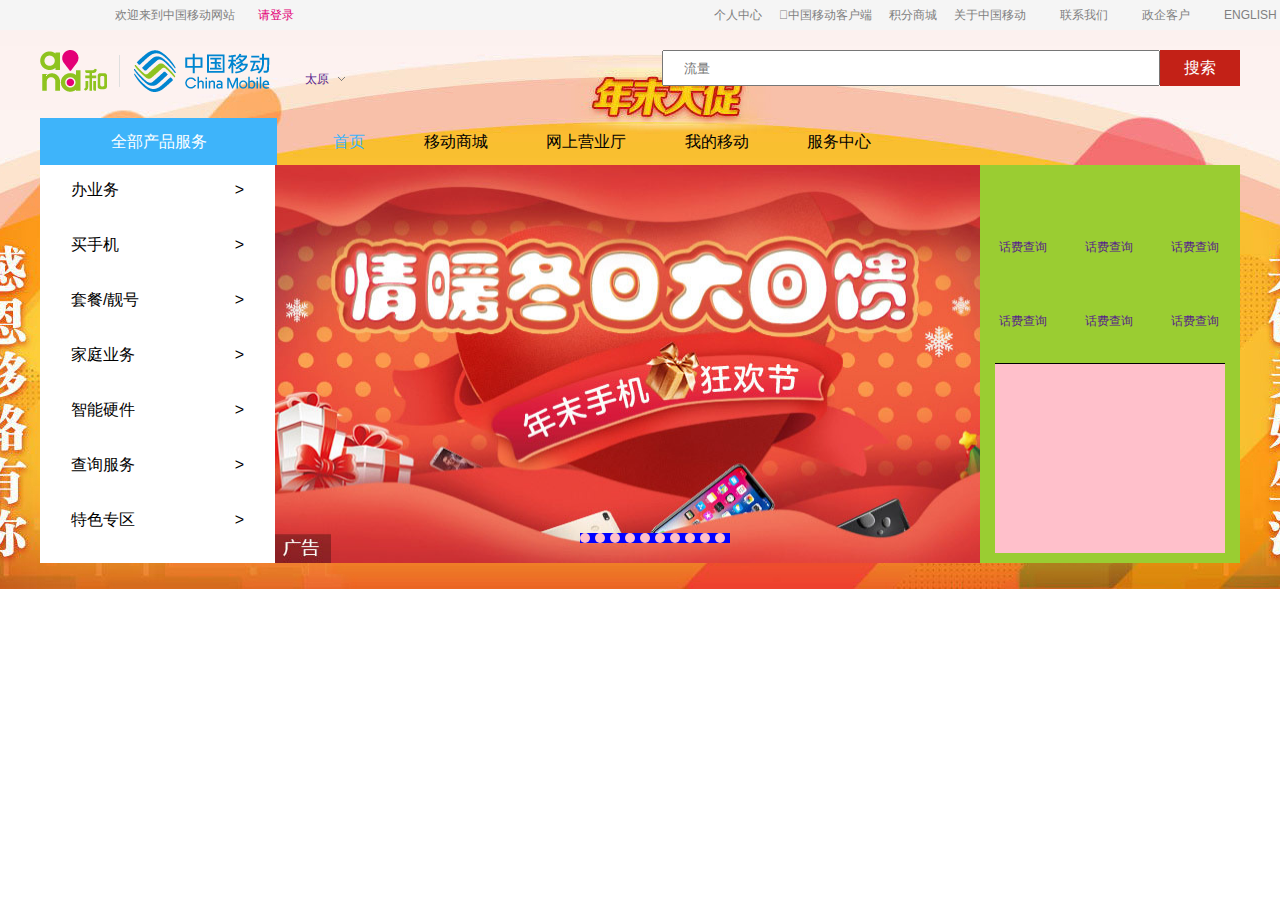
==== index.html @ ba420d48 "yidong" ====
<!DOCTYPE html>
<html lang="en">
<head>
	<meta charset="UTF-8">
	<link rel="stylesheet" href="css/index.css">
	<title>中国移动</title>
</head>
<body>
   <!-- 最上边 -->
	<div class="dh">
		<div class="dh1">
			<div class="dha">
				<div class="dhz1">
					欢迎来到中国移动网站
				</div>
                 <a href="" class="dhz2">
                 	请登录
                 </a>
			</div>
			<div class="dhb">
				<ul>
					<li>
						<a href="">个人中心</a>
					</li>
					<li>

						<a href=""> &#xe644;中国移动客户端</a>
					</li>
					<li>
						<a href="">积分商城</a>
					</li>
					<li>
						<a href="">关于中国移动</a>
					</li>
					<li>
						<a href="">联系我们</a>
					</li>
					<li>
						<a href="">政企客户</a>
					</li>
					<li>
						<a href="">ENGLISH</a>
					</li>
				</ul>
			</div>
		</div>
	</div>
	<!-- 最上边结束 -->
	<!-- 第二部分 -->
	<!-- <div class="t2"> -->
	<div class="t21">
			<a href="">
				<img src="img/logo.png" alt="">
			</a>
			<div class="t22">
				<a href="">
					太原
				</a>
			</div>
			<div class="sousuo1">
				<input type="text" placeholder="流量"></input>
				<a href="">搜索</a>
			</div>
		</div>
		<div class="t3">
			<div class="t3a">全部产品服务</div>
			<ul>
				<li>
					<a href="" class="ab">首页</a>
				</li>
				<li>
					<a href="" class="ab">移动商城</a>
				</li>
				<li>
					<a href="" class="ab">网上营业厅</a>
				</li>
				<li>
					<a href="" class="ab">我的移动</a>
				</li>
				<li>
					<a href="" class="ab">服务中心</a>
				</li>
			</ul>
		</div>
<!-- 轮播图 -->
	        <div class="banner">
	        <div class="zuo">
	        	<ul>
	        		<li>
	        			<a href="">办业务</a>
	        			<a href="">></a>
	        		</li>
	        		<li>
	        			<a href="">买手机</a>
	        			<a href="">></a>
	        		</li>
	        		<li>
	        			<a href="">套餐/靓号</a>
	        			<a href="">></a>
	        		</li>
	        		<li>
	        			<a href="">家庭业务</a>
	        			<a href="">></a>
	        		</li>
	        		<li>
	        			<a href="">智能硬件</a>
	        			<a href="">></a>
	        		</li>
	        		<li>
	        			<a href="">查询服务</a>
	        			<a href="">></a>
	        		</li>
	        		<li>
	        			<a href="">特色专区</a>
	        			<a href="">></a>
	        		</li>
	        	</ul>
	        </div>
	      <div class="zhong">
	       <ul>
			<li>
				<img src="img/z1.jpg" alt="">
			</li>
			<li>
				<img src="img/z1.jpg" alt="">
			</li>
			<li>
				<img src="img/z1.jpg" alt="">
			</li>
			<li>
				<img src="img/z1.jpg" alt="">
			</li>
			<li>
				<img src="img/z1.jpg" alt="">
			</li>
			<li>
				<img src="img/z1.jpg" alt="">
			</li>
			<li>
				<img src="img/z1.jpg" alt="">
			</li>
			<li>
				<img src="img/z1.jpg" alt="">
			</li>
			<li>
				<img src="img/z1.jpg" alt="">
			</li>
			<li>
				<img src="img/z1.jpg" alt="">
			</li>
		</ul>
	        </div>
	    <div class="xiaoyuan">
		<ul>
			<li></li>
			<li></li>
			<li></li>
			<li></li>
			<li></li>
			<li></li>
			<li></li>
			<li></li>
			<li></li>
			<li></li>
		</ul>
		</div>
	    <div class="you">
	        <div class="you1">
	        	<ul>
	        		<li>
	        			<a href="">
	        				<p>话费查询</p>
	        			</a>
	        		</li>
	        		<li>
	        			<a href="">
	        				<p>话费查询</p>
	        			</a>
	        		</li>
	        		<li>
	        			<a href="">
	        				<p>话费查询</p>
	        			</a>
	        		</li>
	        		<li>
	        			<a href="">
	        				<p>话费查询</p>
	        			</a>
	        		</li>
	        		<li>
	        			<a href="">
	        				<p>话费查询</p>
	        			</a>
	        		</li>
	        		<li>
	        			<a href="">
	        				<p>话费查询</p>
	        			</a>
	        		</li>
	        	</ul>
	        </div>
	        <div class="youx">
	        	
	        </div>	
	    </div>
	        </div>
	       <!-- 轮播图结束 -->
<!-- 	</div> -->
	<!-- 第二部分结束 -->
	
</body>
</html>
---- css/index.css ----
/*
* @Author: lenovo
* @Date:   2017-12-20 20:43:06
* @Last Modified by:   lenovo
* @Last Modified time: 2017-12-21 08:35:09
*/
@import url('base.css');
body{
	width: 100%;
	height: auto;
	background:url('../img/aaa.jpg') no-repeat -30px center ;
}
/* 最上边 */
.dh{
	width: 1420px;
	height: 30px;
	background: #f5f5f5;
}
.dh1{
	width: 1200px;
	height: 100%;
	margin: 0 auto;
	display: flex;
	justify-content: space-between;
}
.dha{
	width: 202px;
	height: 100%;
}
.dhb{
	width: 613px;
	height: 100%;
}
.dhb ul{
	width: 100%;
	height: 100%;
}
.dhb ul li{
	width: auto;
	height: 100%;
	float: left;
	box-sizing: border-box;
	padding-right: 17px;
	padding-left: 17px;
	font-size: 12px;
	text-align: center;
	line-height: 30px;


}
.dhb ul li a{
		color: #808080;
}
.dhb ul li a:hover{
	color: #0085d0;
}
@font-face {
  font-family: 'iconfont';  /* project id 492971 */
  src: url('http://at.alicdn.com/t/font_492971_yzzt6fkeacj1c3di.eot');
  src: url('http://at.alicdn.com/t/font_492971_yzzt6fkeacj1c3di.eot?#iefix') format('embedded-opentype'),
  url('http://at.alicdn.com/t/font_492971_yzzt6fkeacj1c3di.woff') format('woff'),
  url('http://at.alicdn.com/t/font_492971_yzzt6fkeacj1c3di.ttf') format('truetype'),
  url('http://at.alicdn.com/t/font_492971_yzzt6fkeacj1c3di.svg#iconfont') format('svg');
}
.iconfont{
	display: block;
  font-family: 'iconfont';
}
.dhb ul li:nth-child(2) {
	padding-left: 0;
	padding-right: 0px;
}
.dhb ul li:nth-child(3) {

	padding-right: 0px;
}
.dhz1{
	width: 130px;
	height: 100%;
	float: left;
	font-size: 12px;
	text-align: center;
	line-height: 30px;
	color: #808080;
}
.dhz2{
	display: block;
	width: 72px;
	height: 100%;
	float: left;
	font-size: 12px;
	text-align: center;
	line-height: 30px;
	color: #e40077;

}
/* 最上边结束 */
/* 第二部分 */
.t2{
	width:100%;
	height: 450px;
	/* background-image: url('../img/TIM图片20171220212020.jpg'); */

}
.t21{
	width: 1200px;
	height: 88px;
	margin: 0 auto;
	z-index: 2;
}
.t21 a{
	display: block;
	width: auto;
	height: auto;
	z-index: 2;
	margin-top: 20px;
	float: left;
}
.t21 a img{
	display: block;
}
.t22{
	width: 40px;
	height: 18px;
	float: left;
	margin-top: 40px;
	margin-left: 35px;
	background: url('../img/slidedown.png') no-repeat right center;
}
.t22 a{
	margin-top:1px;
	font-size: 12px;
}
.sousuo1{
	float: right;
	margin-top: 20px;
}
.sousuo1 input{
	width: 498px;
	height: 36px;
	box-sizing: border-box;
	padding-left: 20px;
	color: #C32117;
}
.sousuo1 input:focus{outline: none}
.sousuo1 a{
	display: block;
	width: 80px;
	height: 36px;
	background:#C32117;
	float: right;
	color: white;
	margin-top: 0px;
	line-height: 36px;
	text-align: center;
}
.t3{
	width: 1200px;
	height: 47px;
	margin: 0 auto;
}
.t3a{

	width: 237px;
	height: 100%;
	background: #3EB4FA;
	line-height: 47px;
	text-align: center;
	color: white;
	float: left;
}
.t3 ul{
	width: 623px;
	height: 100%;
	display: flex;
	justify-content: space-between;
	box-sizing: border-box;
	padding-left: 27px;

}
.t3 ul li{
	width: auto;
	height: 100%;
	float: left;
}
.ab{
	font-size: 16px;
	line-height: 47px;
	text-align: center;
	padding: 0 29px;
	color: black;
}
li:first-child  .ab{
	color: #3EB4FA;
}
li:hover .ab{
    color: #3EB4FA;
}
/* 第二部分结束 */
/* 轮播图开始 */
.banner{
	width: 1200px;
	height: 398px;
	background: red;
	margin: 0 auto;
	position: relative;
}
.zuo{
	width: 235px;
	height: 100%;
	float: left;
}
.zuo ul{
	width: 100%;
	height: 100%;
	background: white;
}
.zuo ul li{
    width: 100%;
    height: 50px;
    background: white;
    box-sizing: border-box;
    padding: 0 31px;
    display: flex;
    justify-content: space-between;
    line-height: 50px;
	text-align: center;
    margin-bottom: 5px;
}
.zuo ul li a{
	color: black;
	font-size: 16px;
}
.zuo ul li:hover a{
  color: #3EB4FA;
}
.zhong{
	width: 705px;
	height: 398px;
	float: left;
	background: pink;
		position: relative;

}
.zhong ul{
	width: 100%;
	height: 100%;

}
.zhong ul li{
    width: 100%;
	height: 100%;
	background: yellow;
	position: absolute;
	top: 0;
	left: 0;
}
.zhong ul li img{
	display: block;
	width: 100%;
	height: 100%;
}
.xiaoyuan{
	width: 150px;
	height: 10px;
	background: blue;
	position: absolute;
	bottom: 20px;
	right: 510px;
}
/* .yuan{
	width: auto;
	height: 10px;
	background: yellow;
	position: absolute;
	bottom: 10px;
	right: 50px;
} */
.banner .xiaoyuan li{
	width: 10px;
	height: 10px;
	background: pink;
	float: left;
	margin-right: 5px;
	border-radius: 50%;
}
.banner .xiaoyuan li:last-child{
	margin-right: 0;
}
.you{
	width: 260px;
	height: 398px;
	background: yellowgreen;
	float: right;
}
.you1{
	width: 100%;
	height: 178px;
	box-sizing: border-box;
	padding-top: 30px;
}
.you1 li{
	width: 86px;
	height: 74px;
	float: left;
}
.you1 li a p{
	font-size: 12px;
	line-height: 24px;
	margin-top: 40px;
	text-align: center;
}
.youx{
	width: 230px;
	height: 190px;
	background: pink;
	margin-top: 20px;
	margin-left:15px;
	margin-right: 15px;
	box-sizing: border-box;
	border-top: 1px solid black;
}
/* 轮播图结束 */
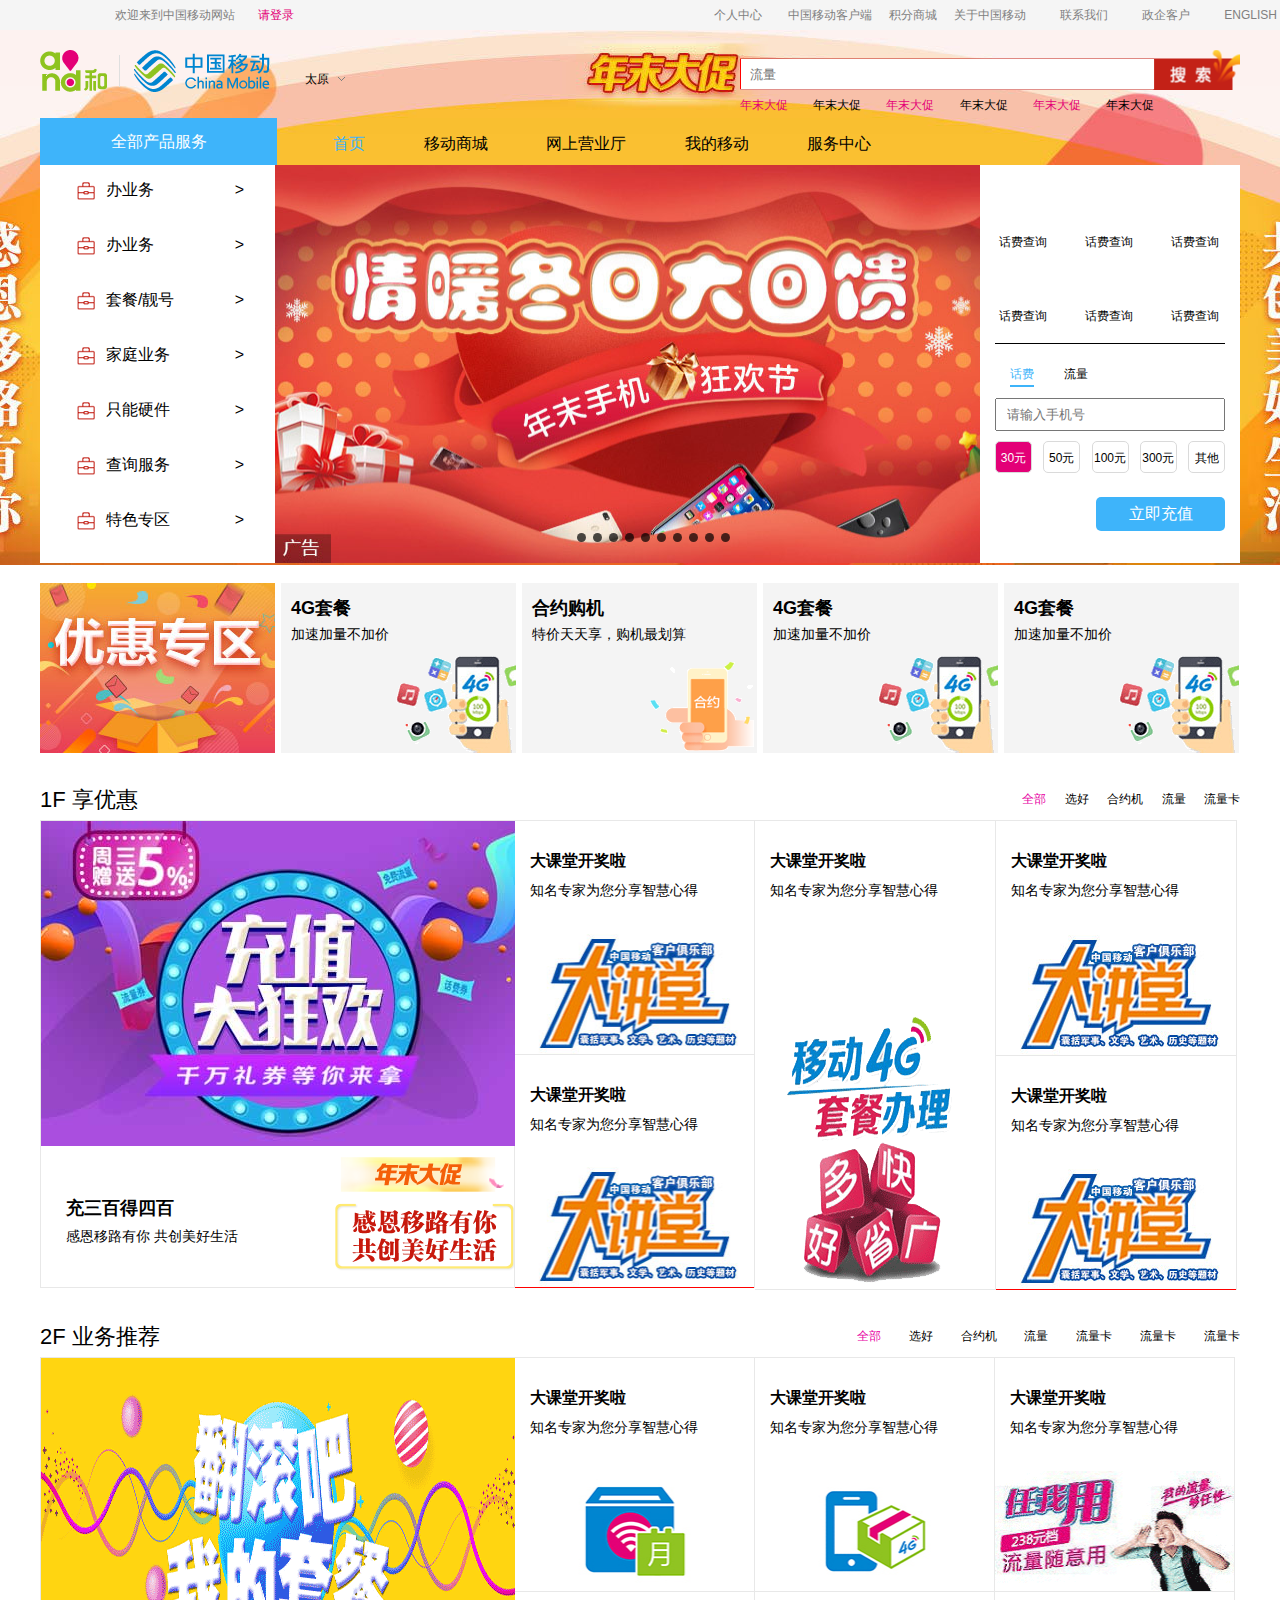
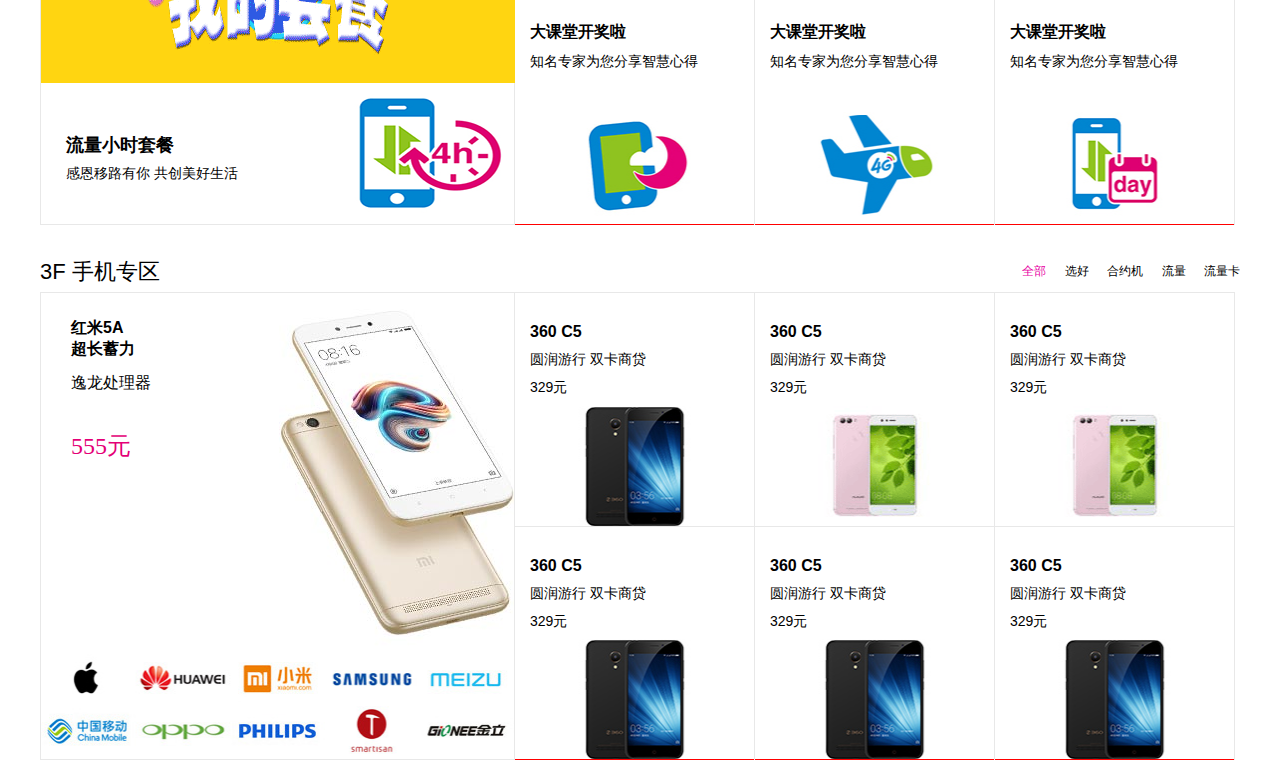
==== commit 662fa3f1: "aaa" ====
--- a/index.html
+++ b/index.html
@@ -24,7 +24,7 @@
 					</li>
 					<li>
 
-						<a href=""> &#xe644;中国移动客户端</a>
+						<a href="" class="iconfont">&#xe644;中国移动客户端</a>
 					</li>
 					<li>
 						<a href="">积分商城</a>
@@ -57,11 +57,23 @@
 					太原
 				</a>
 			</div>
-			<div class="sousuo1">
+			<div class="sousuo">
+				<div class="sousuo1">
 				<input type="text" placeholder="流量"></input>
-				<a href="">搜索</a>
+				<a href=""></a>
+			 	</div>
+			<div class="sousuo2">
+				<a href="">年末大促</a>
+				<a href="">年末大促</a>
+				<a href="">年末大促</a>
+				<a href="">年末大促</a>
+				<a href="">年末大促</a>
+				<a href="">年末大促</a>
 			</div>
-		</div>
+			
+			</div>
+			
+	</div>
 		<div class="t3">
 			<div class="t3a">全部产品服务</div>
 			<ul>
@@ -87,31 +99,46 @@
 	        <div class="zuo">
 	        	<ul>
 	        		<li>
-	        			<a href="">办业务</a>
+	        		
+	        			<a href="">
+	        			<img src="img/yewu.png" alt="">
+	        			&nbsp;&nbsp;办业务</a>
 	        			<a href="">></a>
 	        		</li>
 	        		<li>
-	        			<a href="">买手机</a>
+	        		<a href="">
+	        			<img src="img/yewu.png" alt="">
+	        			&nbsp;&nbsp;办业务</a>
 	        			<a href="">></a>
 	        		</li>
 	        		<li>
-	        			<a href="">套餐/靓号</a>
+	        			<a href="">
+	        			<img src="img/yewu.png" alt="">
+	        			&nbsp;&nbsp;套餐/靓号</a>
 	        			<a href="">></a>
 	        		</li>
 	        		<li>
-	        			<a href="">家庭业务</a>
+	        			<a href="">
+	        			<img src="img/yewu.png" alt="">
+	        			&nbsp;&nbsp;家庭业务</a>
 	        			<a href="">></a>
 	        		</li>
 	        		<li>
-	        			<a href="">智能硬件</a>
+	        			<a href="">
+	        			<img src="img/yewu.png" alt="">
+	        			&nbsp;&nbsp;只能硬件</a>
 	        			<a href="">></a>
 	        		</li>
 	        		<li>
-	        			<a href="">查询服务</a>
+	        			<a href="">
+	        			<img src="img/yewu.png" alt="">
+	        			&nbsp;&nbsp;查询服务</a>
 	        			<a href="">></a>
 	        		</li>
 	        		<li>
-	        			<a href="">特色专区</a>
+	        			<a href="">
+	        			<img src="img/yewu.png" alt="">
+	        			&nbsp;&nbsp;特色专区</a>
 	        			<a href="">></a>
 	        		</li>
 	        	</ul>
@@ -152,61 +179,451 @@
 	        </div>
 	    <div class="xiaoyuan">
 		<ul>
-			<li></li>
-			<li></li>
-			<li></li>
-			<li></li>
-			<li></li>
-			<li></li>
-			<li></li>
-			<li></li>
-			<li></li>
-			<li></li>
+			<a href="">
+				<li></li>
+			</a>
+			<a href="">
+				<li></li>
+			</a>
+			<a href="">
+				<li></li>
+			</a>
+			<a href="">
+				<li></li>
+			</a>
+			<a href="">
+				<li></li>
+			</a>
+			<a href="">
+				<li></li>
+			</a>
+			<a href="">
+				<li></li>
+			</a>
+			<a href="">
+				<li></li>
+			</a>
+			<a href="">
+				<li></li>
+			</a>
+			<a href="">
+				<li></li>
+			</a>
 		</ul>
 		</div>
 	    <div class="you">
 	        <div class="you1">
 	        	<ul>
 	        		<li>
-	        			<a href="">
-	        				<p>话费查询</p>
+	        			<a href="" class=iconfont-icn1>
+                          &#xe6d7;
+	        				
 	        			</a>
-	        		</li>
-	        		<li>
-	        			<a href="">
-	        				<p>话费查询</p>
+	        			<a href=""><p>话费查询</p></a>
+	        		</li>
+	        		<li>
+	        			<a href="" class=iconfont-icn1>
+                          &#xe6d7;
+	        				
 	        			</a>
-	        		</li>
-	        		<li>
-	        			<a href="">
-	        				<p>话费查询</p>
+	        			<a href=""><p>话费查询</p></a>
+	        		<li>
+	        			<a href="" class=iconfont-icn1>
+                          &#xe6d7;
+	        				
 	        			</a>
-	        		</li>
-	        		<li>
-	        			<a href="">
-	        				<p>话费查询</p>
+	        			<a href=""><p>话费查询</p></a>
+	        		</li>
+	        		<li>
+	        			<a href="" class=iconfont-icn1>
+                          &#xe6d7;
+	        				
 	        			</a>
-	        		</li>
-	        		<li>
-	        			<a href="">
-	        				<p>话费查询</p>
+	        			<a href=""><p>话费查询</p></a>
+	        		</li>
+	        		<li>
+	        			<a href="" class=iconfont-icn1>
+                          &#xe6d7;
+	        				
 	        			</a>
-	        		</li>
-	        		<li>
-	        			<a href="">
-	        				<p>话费查询</p>
+	        			<a href=""><p>话费查询</p></a>
+	        		</li>	        	
+	        		<li>
+	        			<a href="" class=iconfont-icn1>
+                          &#xe6d7;
+	        				
 	        			</a>
+	        			<a href=""><p>话费查询</p></a>
 	        		</li>
 	        	</ul>
 	        </div>
 	        <div class="youx">
-	        	
+	        	<div class="hf">
+	        		<a href="">话费</a>
+	        		<a href="">流量</a>
+	        	</div>
+	        	<div class="chong">
+	        		 <input type="text" placeholder="请输入手机号">
+	        		 <div class="an">
+	        		 	<a href="">30元</a>
+	        		 	<a href="">50元</a>
+	        		 	<a href="">100元</a>
+	        		 	<a href="">300元</a>
+	        		 	<a href="">其他</a>
+	        		 </div>
+	        		 <a href="" class="liji">
+	        		 	立即充值
+	        		 </a>
+	        	</div>
 	        </div>	
 	    </div>
 	        </div>
 	       <!-- 轮播图结束 -->
 <!-- 	</div> -->
 	<!-- 第二部分结束 -->
-	
+	<!-- 优惠专区 -->
+	<div class="box1">
+		<ul>
+			<li>
+			<a href="">
+				<img src="img/youhui.jpg" alt="">
+			</a>
+			</li>
+			<li>
+			<a href="">
+					<h3>4G套餐</h3>
+					<p>加速加量不加价</p>
+					<div class="tu">
+							<img src="img/youhui1.png" alt="">
+					</div>
+				
+			</a>
+			</li>
+			<li>
+				<a href="">
+					<h3>合约购机</h3>
+					<p>特价天天享，购机最划算</p>
+					<div class="tu">
+							<img src="img/20171123164303253V34.png" alt="">
+					</div>
+				
+			</a>
+			</li>
+			<li>
+				<a href="">
+					<h3>4G套餐</h3>
+					<p>加速加量不加价</p>
+					<div class="tu">
+							<img src="img/youhui1.png" alt="">
+					</div>
+				
+			</a>
+			</li>
+			<li>
+				<a href="">
+					<h3>4G套餐</h3>
+					<p>加速加量不加价</p>
+					<div class="tu">
+							<img src="img/youhui1.png" alt="">
+					</div>
+				
+			</a>
+			</li>
+		</ul>
+	</div>
+    <!-- 优惠专区结束 -->	
+    <!-- 享优惠 -->
+    <div class="xyh">
+    	<div class="bt">
+    		<div class="bt1">
+    			<a href="">
+    				1F  享优惠
+    			</a>
+    		</div>
+    		<div class="bt2">
+    			<ul>
+    					<a href="">
+    						<li>全部</li>
+    					</a>
+    					<a href="">
+    							<li>选好</li>
+    					</a>
+    					<a href="">
+    						<li>合约机</li>
+    					</a>
+    					<a href="">
+    							<li>流量</li>
+    					</a>
+    					<a href="">
+    							<li>流量卡</li>
+    					</a>
+    				</ul>
+    		</div>
+    	</div>
+    	<div class="nr">
+    	<div class="shu1">
+    		<a href="">
+    			<img src="img/t1.jpg" alt="">
+    		</a>
+    		<div class="s1">
+    		<a href="">
+    			<h4>充三百得四百</h4>
+    			<p>感恩移路有你 共创美好生活</p>
+    			<img src="img/s1.png" alt="" class="s1t">
+    		</a>
+    		</div>
+    	</div>
+    	<div class="shu2">
+    		<div class="s21">
+    			<a href="">
+    				<h4>大课堂开奖啦</h4>
+    				<p>知名专家为您分享智慧心得</p>
+    				<img src="img/s21.jpg" alt="">
+    			</a>
+    		</div>
+    		<div class="s22">
+    			<a href="">
+    				<h4>大课堂开奖啦</h4>
+    				<p>知名专家为您分享智慧心得</p>
+    				<img src="img/s21.jpg" alt="">
+    			</a>
+    		</div>
+    	</div>
+    	<div class="shu3">
+    		<a href="">
+    				<h4>大课堂开奖啦</h4>
+    				<p>知名专家为您分享智慧心得</p>
+    				<img src="img/s3.png" alt="">
+    			</a>
+    	</div>
+    	<div class="shu4">
+    		<div class="s21">
+    			<a href="">
+    				<h4>大课堂开奖啦</h4>
+    				<p>知名专家为您分享智慧心得</p>
+    				<img src="img/s21.jpg" alt="">
+    			</a>
+    		</div>
+    		<div class="s22">
+    			<a href="">
+    				<h4>大课堂开奖啦</h4>
+    				<p>知名专家为您分享智慧心得</p>
+    				<img src="img/s21.jpg" alt="">
+    			</a>
+    		</div>
+    	</div>
+    </div>
+    </div>
+  
+    
+    <!-- 享优惠结束 -->
+    <!-- 二楼 -->
+    <div class="erlou">
+    	<div class="bt">
+    		<div class="bt1">
+    			<a href="">
+    				2F  业务推荐
+    			</a>
+    		</div>
+    		<div class="bt2">
+    			<ul>
+    					<a href="">
+    						<li>全部</li>
+    					</a>
+    					<a href="">
+    							<li>选好</li>
+    					</a>
+    					<a href="">
+    						<li>合约机</li>
+    					</a>
+    					<a href="">
+    							<li>流量</li>
+    					</a>
+    					<a href="">
+    							<li>流量卡</li>
+    					</a>
+    					<a href="">
+    							<li>流量卡</li>
+    					</a>
+    					<a href="">
+    							<li>流量卡</li>
+    					</a>
+    				</ul>
+    		</div>
+    	</div>
+    	<div class="enr">
+    		 <div class="shu1">
+    		<a href="">
+    			<img src="img/21.png" alt="">
+    		</a>
+    		<div class="s1">
+    		<a href="">
+    			<h4>流量小时套餐</h4>
+    			<p>感恩移路有你 共创美好生活</p>
+    			<img src="img/22.png" alt="" class="s1t">
+    		</a>
+    		</div>
+    	</div>
+    	<div class="shu2">
+    		<div class="s21">
+    			<a href="">
+    				<h4>大课堂开奖啦</h4>
+    				<p>知名专家为您分享智慧心得</p>
+    				<img src="img/23.jpg" alt="">
+    			</a>
+    		</div>
+    		<div class="s22">
+    			<a href="">
+    				<h4>大课堂开奖啦</h4>
+    				<p>知名专家为您分享智慧心得</p>
+    				<img src="img/24.jpg" alt="">
+    			</a>
+    		</div>
+    	</div>
+    	<div class="shu2">
+    		<div class="s21">
+    			<a href="">
+    				<h4>大课堂开奖啦</h4>
+    				<p>知名专家为您分享智慧心得</p>
+    				<img src="img/25.jpg" alt="">
+    			</a>
+    		</div>
+    		<div class="s22">
+    			<a href="">
+    				<h4>大课堂开奖啦</h4>
+    				<p>知名专家为您分享智慧心得</p>
+    				<img src="img/26.jpg" alt="">
+    			</a>
+    		</div>
+    	</div>
+<div class="shu2">
+    		<div class="s21">
+    			<a href="">
+    				<h4>大课堂开奖啦</h4>
+    				<p>知名专家为您分享智慧心得</p>
+    				<img src="img/27.png" alt="">
+    			</a>
+    		</div>
+    		<div class="s22">
+    			<a href="">
+    				<h4>大课堂开奖啦</h4>
+    				<p>知名专家为您分享智慧心得</p>
+    				<img src="img/28.jpg" alt="">
+    			</a>
+    		</div>
+    	</div>  	
+    	</div>
+    	</div>
+
+    </div>
+    <!-- 二楼结束 -->
+    <!-- 三楼开始 -->
+    <div class="san">
+    	<div class="bt">
+    		<div class="bt1">
+    			<a href="">
+    				3F  手机专区
+    			</a>
+    		</div>
+    		<div class="bt2">
+    			<ul>
+    					<a href="">
+    						<li>全部</li>
+    					</a>
+    					<a href="">
+    							<li>选好</li>
+    					</a>
+    					<a href="">
+    						<li>合约机</li>
+    					</a>
+    					<a href="">
+    							<li>流量</li>
+    					</a>
+    					<a href="">
+    							<li>流量卡</li>
+    					</a>
+    					
+    				</ul>
+    		</div>
+    	</div>
+    	<div class="sannei">
+    	   	<div class="shu1">
+    		<a href="">
+    			<h2>红米5A
+    			<br>
+    			超长蓄力</h2>
+    		
+    			<p>逸龙处理器</p>
+    			<span>555元</span>
+    			<img src="img/31.jpg" alt="">
+    		</a>
+    		<div class="s1">
+    		<a href="">
+    			<img src="img/2017-12-24_135703_03.png" alt="" class="s1t">
+    		</a>
+    		</div>
+    	</div>
+    	<div class="shu2">
+    		<div class="s21">
+    			<a href="">
+    				<h4>360 C5</h4>
+    				<p>圆润游行 双卡商贷</p>
+    				<span>329元</span>
+    				<img src="img/20171218171303886Yl8.jpg" alt="">
+    			</a>
+    		</div>
+    		<div class="s22">
+    			<a href="">
+    				<h4>360 C5</h4>
+    				<p>圆润游行 双卡商贷</p>
+    				<span>329元</span>
+    				<img src="img/20171218171303886Yl8.jpg" alt="">
+    			</a>
+    		</div>
+    	</div>
+    <div class="shu2">
+    		<div class="s21">
+    			<a href="">
+    				<h4>360 C5</h4>
+    				<p>圆润游行 双卡商贷</p>
+    				<span>329元</span>
+    				<img src="img/20171121154539970HXB.png" alt="">
+    			</a>
+    		</div>
+    		<div class="s22">
+    			<a href="">
+    				<h4>360 C5</h4>
+    				<p>圆润游行 双卡商贷</p>
+    				<span>329元</span>
+    				<img src="img/20171218171303886Yl8.jpg" alt="">
+    			</a>
+    		</div>
+    	</div>
+    	<div class="shu2">
+    		<div class="s21">
+    			<a href="">
+    				<h4>360 C5</h4>
+    				<p>圆润游行 双卡商贷</p>
+    				<span>329元</span>
+    				<img src="img/20171121154539970HXB.png" alt="">
+    			</a>
+    		</div>
+    		<div class="s22">
+    			<a href="">
+    				<h4>360 C5</h4>
+    				<p>圆润游行 双卡商贷</p>
+    				<span>329元</span>
+    				<img src="img/20171218171303886Yl8.jpg" alt="">
+    			</a>
+    		</div>
+    	</div>
+    	</div>
+    </div>
+    <!-- 三楼结束 -->
+    <!-- 四楼 -->
+    <div class="silou">
+    	
+    </div>
+    <!-- 四楼结束 -->
 </body>
 </html>--- a/css/index.css
+++ b/css/index.css
@@ -2,15 +2,30 @@
 * @Author: lenovo
 * @Date:   2017-12-20 20:43:06
 * @Last Modified by:   lenovo
-* @Last Modified time: 2017-12-21 08:35:09
+* @Last Modified time: 2017-12-25 09:02:28
 */
 @import url('base.css');
 body{
 	width: 100%;
 	height: auto;
-	background:url('../img/aaa.jpg') no-repeat -30px center ;
+	background:url('../img/TIM图片20171220212020.jpg') no-repeat center -50px;
 }
 /* 最上边 */
+@font-face {
+  font-family: 'iconfont-icn1';  /* project id 493416 */
+  src: url('http://at.alicdn.com/t/font_493416_eziyifoff1gx2yb9.eot');
+  src: url('http://at.alicdn.com/t/font_493416_eziyifoff1gx2yb9.eot?#iefix') format('embedded-opentype'),
+  url('http://at.alicdn.com/t/font_493416_eziyifoff1gx2yb9.woff') format('woff'),
+  url('http://at.alicdn.com/t/font_493416_eziyifoff1gx2yb9.ttf') format('truetype'),
+  url('http://at.alicdn.com/t/font_493416_eziyifoff1gx2yb9.svg#iconfont') format('svg');
+}
+.iconfont-icn1{
+font-family: 'iconfont-icn1';
+font-size: 35px;
+text-align: center;
+color: #3EB4FA;
+transition: 0.5s;
+}
 .dh{
 	width: 1420px;
 	height: 30px;
@@ -130,28 +145,65 @@
 .t22 a{
 	margin-top:1px;
 	font-size: 12px;
+	color: black;
+}
+.sousuo{
+	width: auto;
+	height: auto;
+	float: right;
 }
 .sousuo1{
-	float: right;
+	width: 500px;
+	height: 40px;
+	
 	margin-top: 20px;
+	background: url('../img/searchBg.png') no-repeat center center;
+	z-index: 2;
 }
 .sousuo1 input{
-	width: 498px;
-	height: 36px;
-	box-sizing: border-box;
-	padding-left: 20px;
+	width: 414px;
+	height: 30px;
+	box-sizing: border-box;
+	margin-top: 9px;
+	padding-left: 9px;
+	float: left;
 	color: #C32117;
+	border-left: 1px solid red;
+	border-top: none;
+	border-bottom: none;
+	border-right: none;
+}
+.sousuo2{
+	width: 414px;
+	height: 30px;
+	display: flex;
+	justify-content: space-between;
+
+}
+.sousuo2 a{
+	display: block;
+	font-size: 12px;
+	line-height: 30px;
+	margin-top: 0;
+	color: black;
+}
+
+.sousuo2 a:nth-child(2n+1){
+  color: #E40077;
+}
+.sousuo2 a:hover{
+	color: #3EB4FA;
 }
 .sousuo1 input:focus{outline: none}
 .sousuo1 a{
 	display: block;
 	width: 80px;
-	height: 36px;
-	background:#C32117;
-	float: right;
+	height: 30px;
+	background: rgba(0, 0, 0, 0.0);
+	float: left;
 	color: white;
-	margin-top: 0px;
-	line-height: 36px;
+	margin-top: 9px;
+	line-height: 30px;
 	text-align: center;
 }
 .t3{
@@ -227,9 +279,19 @@
 	text-align: center;
     margin-bottom: 5px;
 }
+.zuo ul li a img{
+	display: block;
+	width: 21px;
+	height: 21px;
+	margin-top: 15px;
+	float: left;
+
+}
 .zuo ul li a{
 	color: black;
 	font-size: 16px;
+	float: left;
+	margin-left: 5px;
 }
 .zuo ul li:hover a{
   color: #3EB4FA;
@@ -261,63 +323,826 @@
 	height: 100%;
 }
 .xiaoyuan{
-	width: 150px;
+	width: 153px;
 	height: 10px;
-	background: blue;
 	position: absolute;
 	bottom: 20px;
 	right: 510px;
 }
-/* .yuan{
-	width: auto;
-	height: 10px;
-	background: yellow;
-	position: absolute;
-	bottom: 10px;
-	right: 50px;
-} */
+.xiaoyuan a{
+
+		float: left;
+}
 .banner .xiaoyuan li{
-	width: 10px;
-	height: 10px;
-	background: pink;
-	float: left;
-	margin-right: 5px;
+	width: 9px;
+	height: 9px;
+	background: rgba(0, 0, 0, 0.7);
 	border-radius: 50%;
-}
-.banner .xiaoyuan li:last-child{
+			margin-right: 7px;
+}
+.banner .xiaoyuan a:last-child li{
 	margin-right: 0;
 }
 .you{
 	width: 260px;
 	height: 398px;
-	background: yellowgreen;
+    background: white;
 	float: right;
 }
 .you1{
 	width: 100%;
 	height: 178px;
 	box-sizing: border-box;
-	padding-top: 30px;
+	padding-top: 15px;
 }
 .you1 li{
 	width: 86px;
 	height: 74px;
 	float: left;
 }
+@font-face {
+  font-family: 'iconfont-icn1';  /* project id 492971 */
+  src: url('//http:at.alicdn.com/t/font_492971_f0fw0vvr7b1vpldi.eot');
+  src: url('//http:at.alicdn.com/t/font_492971_f0fw0vvr7b1vpldi.eot?#iefix') format('embedded-opentype'),
+  url('//http:at.alicdn.com/t/font_492971_f0fw0vvr7b1vpldi.woff') format('woff'),
+  url('//http:at.alicdn.com/t/font_492971_f0fw0vvr7b1vpldi.ttf') format('truetype'),
+  url('//http:at.alicdn.com/t/font_492971_f0fw0vvr7b1vpldi.svg#iconfont') format('svg');
+}
+.iconfont-icn1{ 
+	display: block;
+     font-family: 'iconfont-icn1';
+     
+   }
 .you1 li a p{
+	color: black;
 	font-size: 12px;
 	line-height: 24px;
-	margin-top: 40px;
+	margin-top: 10px;
 	text-align: center;
+}
+.you1 li .iconfont-icn1:hover{
+	transform: scale(1.2);
 }
 .youx{
 	width: 230px;
 	height: 190px;
-	background: pink;
-	margin-top: 20px;
+
+/* 	margin-top: 20px; */
 	margin-left:15px;
 	margin-right: 15px;
 	box-sizing: border-box;
 	border-top: 1px solid black;
-}
-/* 轮播图结束 */+	padding-top: 20px;
+}
+.hf{
+	width: 100%;
+	height: 21px;
+	
+}
+.hf a{
+	display: block;
+	font-size: 12px;
+	line-height: 21px;
+	text-align: center;
+	margin: 0 15px;
+	float:left;
+	color: black;
+}
+.hf a:first-child{
+	box-sizing: border-box;
+	border-bottom: 2px solid #3EB4FA;
+	color: #3EB4FA;
+}
+.hf a:last-child:hover{
+	box-sizing: border-box;
+	border-bottom: 2px solid #3EB4FA;
+	color: #3EB4FA;
+}
+.chong{
+	width: 100%;
+	height: auto;
+	padding-top: 13px;
+}
+.chong input{
+	width: 230px;
+	height: 33px;
+	box-sizing: border-box;
+	padding: 0 10px;
+     
+}
+.an{
+	width: 100%;
+	height: 54px;
+	box-sizing: border-box;
+	padding: 10px 0;
+	
+	display: flex;
+	justify-content: space-between;
+
+}
+.an a{
+	display: block;
+	width: 37px;
+	height: 32px;
+	background: white;
+/* 	float: left; */
+	/* margin-right: 8px;
+ */	box-sizing: border-box;
+	border: 1px solid #dadada;
+	border-radius: 5px;
+	font-size: 12px;
+	line-height: 32px;
+	text-align: center;
+	color: black;
+}
+.an a:first-child{
+	background: #E30077;
+	color: white;
+}
+.an a:hover{
+background: #E30077;
+	color: white;	
+}
+.liji{
+	display: block;
+	width: 129px;
+	height: 34px;
+	background: #3EB4FA;
+	float: right;
+	margin-top: 12px;
+	text-align: center;
+	line-height: 34px;
+	font-size: 16px;
+	color: white;
+    border-radius: 5px;
+}
+/* 轮播图结束 */
+/* 优惠专区开始 */
+.box1{
+	width: 1200px;
+	height: 170px;
+	margin: 20px auto 0;
+}
+.box1 ul{
+	width: 100%;
+	height: 100%;
+}
+.box1 ul li{
+	position: relative;
+	width: 235px;
+	height: 100%;
+	background: #F4F4F4;
+	float: left;
+	margin-right: 6px;
+}
+.box1 ul li img{
+	display: block;
+	width: 100%;
+	height: 100%;
+}
+.box1 ul li:last-child{
+	margin-right: 0;
+}
+.box1 ul li a h3{
+	display: block;
+	font-size: 18px;
+	color: black;
+	box-sizing: border-box;
+	padding: 13px 10px 0;
+}
+.box1 ul li a p{
+	font-size: 14px;
+	color: black;
+	box-sizing: border-box;
+	padding: 6px 10px 0;
+
+}
+.tu{
+	width: 120px;
+	height: 100px;
+
+	position: absolute;
+	right: 0;
+	bottom: 0;
+}
+.tu img{
+	display: block;
+	width: 120px;
+	height: 100px;
+	
+}
+/* 优惠专区结束 */
+/* 享优惠开始 */
+.xyh{
+	width: 1200px;
+	height: auto;
+	
+	margin: 0 auto;
+}
+.bt{
+	width: 100%;
+	height: 67px;
+	/* display: flex;
+	justify-content: space-between; */
+}
+.bt1{
+	width: 100px;
+	height: 67px;
+	box-sizing: border-box;
+	padding-top: 32px;
+	font-size: 22px;
+	color: black;
+	float: left;
+}
+.bt1 a{
+	color: black;
+}
+.bt2{
+	width: 218px;
+	height: 100%;
+	background: white;
+	float: right;
+	
+}
+.bt2 ul{
+	width: 100%;
+	height: 100%;
+	display: flex;
+	justify-content: space-between;
+
+}
+.bt2 ul a li{
+     font-size: 12px;
+     color: black;
+     margin-top: 38px;
+    /*  float: left; */
+}
+.bt2 ul a li:hover{
+	color: #22B5FB;
+}
+.bt2 ul a:first-child li{
+	color: #E700A3;
+}
+.nr{
+	width: 1200px;
+	height: 468px;
+	
+    margin: 0 auto;
+}
+.shu1{
+	width: 475px;
+	height: 100%;
+	float: left;
+	box-sizing: border-box;
+	border: 1px solid #E8E8E8;
+}
+.shu1 a{
+	display: block;
+	width: 475px;
+	height:325px;
+
+}
+.s1t{
+	display: block;
+	width: 180px;
+	height: 140px;
+	position: absolute;
+	right: 0;
+	bottom: 0;
+}
+/* .shu1 a img{
+	display: block;
+	width: 100%;
+	height: 100%;
+} */
+.s1{
+	width: 100%;
+	height: 140px;
+	background: white;
+	position: relative;
+
+}
+.s1 a{
+	display: block;
+	width: 100%;
+	height: 100%;
+}
+.s1 h4{
+	font-size: 18px;
+	color: black;
+     padding: 50px 0 0 25px;
+}
+.s1 p{
+	color: black;
+	font-size: 14px;
+	    padding: 8px 0 0 25px;
+}
+.shu2{
+	width: 240px;
+	height: 100%;
+	background: red;
+	float: left;
+    box-sizing: border-box;
+	border: 1px solid #E8E8E8;
+	border-left: none;
+}
+.s21{
+	width: 100%;
+	height: 50%;
+	background: white;
+	
+	border-bottom: 1px solid #E8E8E8;
+	position: relative;
+}
+.s21 a{
+   display: block;
+   width: 100%;
+   height: 100%;
+}
+.s21 a h4{
+	color: black;
+	font-size: 16px;
+	padding: 30px 15px 0;
+}
+.s21 a p{
+	color: black;
+	font-size: 14px;
+	padding: 10px 15px 0;
+}
+.s21 a img{
+	width: 100%;
+	height: 120px;
+	position: absolute;
+	bottom: 0;
+}
+.s22{
+	width: 100%;
+	height: 50%;
+	background: white;
+	position: relative;
+	box-sizing: border-box;
+	border-bottom: 1px solid red;
+
+}
+.s22 a{
+   display: block;
+   width: 100%;
+   height: 100%;
+}
+.s22 a h4{
+	color: black;
+	font-size: 16px;
+	padding: 30px 15px 0;
+}
+.s22 a p{
+	color: black;
+	font-size: 14px;
+	padding: 10px 15px 0;
+}
+.s22 a img{
+	width: 100%;
+	height: 120px;
+	position: absolute;
+	bottom: 0;
+}
+.shu3{
+	width: 240px;
+	height: 100%;
+	background: white;
+	float: left;
+	
+	border: 1px solid #E8E8E8;
+	border-left: none;
+	position: relative;
+}
+.shu3 a h4{
+	color: black;
+	font-size: 16px;
+	padding: 30px 15px 0;
+}
+.shu3 a p{
+	color: black;
+	font-size: 14px;
+	padding: 10px 15px 0;
+}
+.shu3 a img{
+	position: absolute;
+	bottom: 0;
+}
+.shu4{
+	width: 240px;
+	height: 100%;
+	background: red;
+	float: left;
+	/* box-sizing: border-box; */
+	border: 1px solid #E8E8E8;
+		border-left: none;
+
+}
+.s41{
+	width: 100%;
+	height: 50%;
+	background: white;
+	/* box-sizing: border-box; */
+	border-bottom: 1px solid #E8E8E8;
+
+	position: relative;
+}
+.s41 a{
+   display: block;
+   width: 100%;
+   height: 100%;
+}
+.s41 a h4{
+	color: black;
+	font-size: 16px;
+	padding: 30px 15px 0;
+}
+.s41 a p{
+	color: black;
+	font-size: 14px;
+	padding: 10px 15px 0;
+}
+.s41 a img{
+	position: absolute;
+	bottom: 0;
+}
+.s42{
+	width: 100%;
+	height: 50%;
+	background: white;
+	position: relative;
+}
+.s42 a{
+   display: block;
+   width: 100%;
+   height: 100%;
+}
+.s42 a h4{
+	color: black;
+	font-size: 16px;
+	padding: 30px 15px 0;
+}
+.s42 a p{
+	color: black;
+	font-size: 14px;
+	padding: 10px 15px 0;
+}
+.s42 a img{
+	position: absolute;
+	bottom: 0;
+}
+.erlou{
+	width: 1200px;
+	height: auto;
+	
+	margin: 0 auto;
+}
+.erlou .bt{
+	width: 100%;
+	height: 67px;
+	/* display: flex;
+	justify-content: space-between; */
+}
+.erlou .bt1{
+	width: 120px;
+	height: 67px;
+	box-sizing: border-box;
+	padding-top: 32px;
+	font-size: 22px;
+	color: black;
+	float: left;
+}
+.erlou .bt1 a{
+	color: black;
+}
+.erlou .bt2{
+	width: 383px;
+	height: 67px;
+	background: white;
+	float: right;
+	
+}
+.erlou .bt2 ul{
+	width: 100%;
+	height: 67px;
+	display: flex;
+	justify-content: space-between;
+
+}
+.erlou .bt2 ul a li{
+     font-size: 12px;
+     color: black;
+     margin-top: 38px;
+    /*  float: left; */
+}
+.erlou .bt2 ul a li:hover{
+	color: #22B5FB;
+}
+.erlou .bt2 ul a:first-child li{
+	color: #E700A3;
+}
+.enr{
+	width: 100%;
+	height: 468px;
+
+	margin-top: 2px;
+}
+.san{
+	width: 1200px;
+	height: auto;
+	
+	margin: 0 auto;
+}
+.san .bt{
+	width: 100%;
+	height: 67px;
+
+}
+.san .bt1{
+	width: 120px;
+	height: 67px;
+	box-sizing: border-box;
+	padding-top: 32px;
+	font-size: 22px;
+	color: black;
+	float: left;
+}
+.san .bt1 a{
+	color: black;
+}
+.san .bt2{
+	width: 218px;
+	height: 100%;
+	background: white;
+	float: right;
+}
+.san .bt2 ul{
+	width: 100%;
+	height: 100%;
+		display: flex;
+	justify-content: space-between;
+}
+.san .bt2 ul li{
+     font-size: 12px;
+     color: black;
+     margin-top: 38px;
+    /*  float: left; */
+}
+.san .bt2 ul a li:hover{
+	color: #22B5FB;
+}
+.san .bt2 ul a:first-child li{
+	color: #E700A3;
+}
+.sannei{
+	width: 1200px;
+	height: 468px;
+	
+}
+.sannei .shu1{
+	width: 475px;
+	height: 100%;
+	float: left;
+	box-sizing: border-box;
+	border: 1px solid #E8E8E8;
+	position: relative;
+}
+.sannei .shu1 a{
+	display: block;
+	width: 100%;
+	height: 360px;
+}
+.sannei .shu1 h2{
+	font-size: 16px;
+	color: black;
+	    padding: 25px 0 0 30px;
+}
+.sannei .shu1 p{
+	display: block;
+       font-size: 16px;
+	color: black;
+	    padding: 13px 0 0 30px;
+}
+.sannei .shu1 span{
+   
+      display: block;
+    float: left;
+    width: 220px;
+    padding: 40px 0 0 30px;
+    font: 24px/24px "microsoft yahei";
+    color: #e40077;
+}
+
+.sannei .shu1 img{
+   display: block;
+    width: 235px;
+    height: 360px;
+    position: absolute;
+    top: 0px;
+    right: 0px;
+}
+.sannei .s1{
+	width: 100%;
+	height: 105px;
+	background: white;
+	position: relative;
+
+}
+.sannei .s1 a{
+	display: block;
+	width: 100%;
+	height: 100%;
+}
+.sannei .s1 h4{
+	font-size: 18px;
+	color: black;
+     padding: 50px 0 0 25px;
+}
+.sannei.s1 p{
+	color: black;
+	font-size: 14px;
+	    padding: 8px 0 0 25px;
+}
+.sannei .shu1 .s1t{
+	width: 100%;
+	height: 100%;
+}
+.sannei .shu2{
+	width: 240px;
+	height: 100%;
+	background: red;
+	float: left;
+    box-sizing: border-box;
+	border: 1px solid #E8E8E8;
+	border-left: none;
+}
+.sannei .s21{
+	width: 100%;
+	height: 50%;
+	background: white;
+	
+	border-bottom: 1px solid #E8E8E8;
+	position: relative;
+}
+.sannei .s21 a{
+   display: block;
+   width: 100%;
+   height: 100%;
+}
+.sannei .s21 a h4{
+	color: black;
+	font-size: 16px;
+	padding: 30px 15px 0;
+}
+.sannei .s21 a p{
+	color: black;
+	font-size: 14px;
+	padding: 10px 15px 0;
+}
+.sannei .s21 a span{
+	    display: block;
+    width: 210px;
+    padding: 10px 15px 0;
+    font: 16px;
+    color: #e40077;
+	font-size: 14px;
+	color:black;
+}
+.sannei .s21 a img{
+	width: 100%;
+	height: 120px;
+	position: absolute;
+	bottom: 0;
+}
+.sannei .s22{
+	width: 100%;
+	height: 50%;
+	background: white;
+	position: relative;
+	box-sizing: border-box;
+	border-bottom: 1px solid red;
+
+}
+.sannei .s22 a{
+   display: block;
+   width: 100%;
+   height: 100%;
+}
+.sannei .s22 a h4{
+	color: black;
+	font-size: 16px;
+	padding: 30px 15px 0;
+}
+.sannei .s22 a p{
+	color: black;
+	font-size: 14px;
+	padding: 10px 15px 0;
+}
+.sannei .s22 a span{
+	    display: block;
+    width: 210px;
+    padding: 10px 15px 0;
+    font: 16px;
+    color: #e40077;
+	font-size: 14px;
+	color:black;
+}
+.sannei .s22 a img{
+	width: 100%;
+	height: 120px;
+	position: absolute;
+	bottom: 0;
+}
+.sannei .shu3{
+	width: 240px;
+	height: 100%;
+	background: red;
+	float: left;
+	
+	border: 1px solid #E8E8E8;
+	border-left: none;
+	position: relative;
+}
+.sannei .shu3 a h4{
+	color: black;
+	font-size: 16px;
+	padding: 30px 15px 0;
+}
+.sannei .shu3 a p{
+	color: black;
+	font-size: 14px;
+	padding: 10px 15px 0;
+}
+.sannei .shu3 a img{
+	position: absolute;
+	bottom: 0;
+}
+.sannei .shu4{
+	width: 240px;
+	height: 100%;
+	background: red;
+	float: left;
+	/* box-sizing: border-box; */
+	border: 1px solid #E8E8E8;
+		border-left: none;
+
+}
+.sannei .s41{
+	width: 100%;
+	height: 50%;
+	background: white;
+	/* box-sizing: border-box; */
+	border-bottom: 1px solid #E8E8E8;
+
+	position: relative;
+}
+.sannei .s41 a{
+   display: block;
+   width: 100%;
+   height: 100%;
+}
+.sannei .s41 a h4{
+	color: black;
+	font-size: 16px;
+	padding: 30px 15px 0;
+}
+.sannei .s41 a p{
+	color: black;
+	font-size: 14px;
+	padding: 10px 15px 0;
+}
+.sannei .s41 a img{
+	position: absolute;
+	bottom: 0;
+}
+.sannei .s42{
+	width: 100%;
+	height: 50%;
+	background: white;
+	position: relative;
+}
+.sannei .s42 a{
+   display: block;
+   width: 100%;
+   height: 100%;
+}
+.sannei .s42 a h4{
+	color: black;
+	font-size: 16px;
+	padding: 30px 15px 0;
+}
+.sannei .s42 a p{
+	color: black;
+	font-size: 14px;
+	padding: 10px 15px 0;
+}
+.sannei .s42 a img{
+	position: absolute;
+	bottom: 0;
+}
+
+/* 享优惠结束 */
+.silou{
+
+}